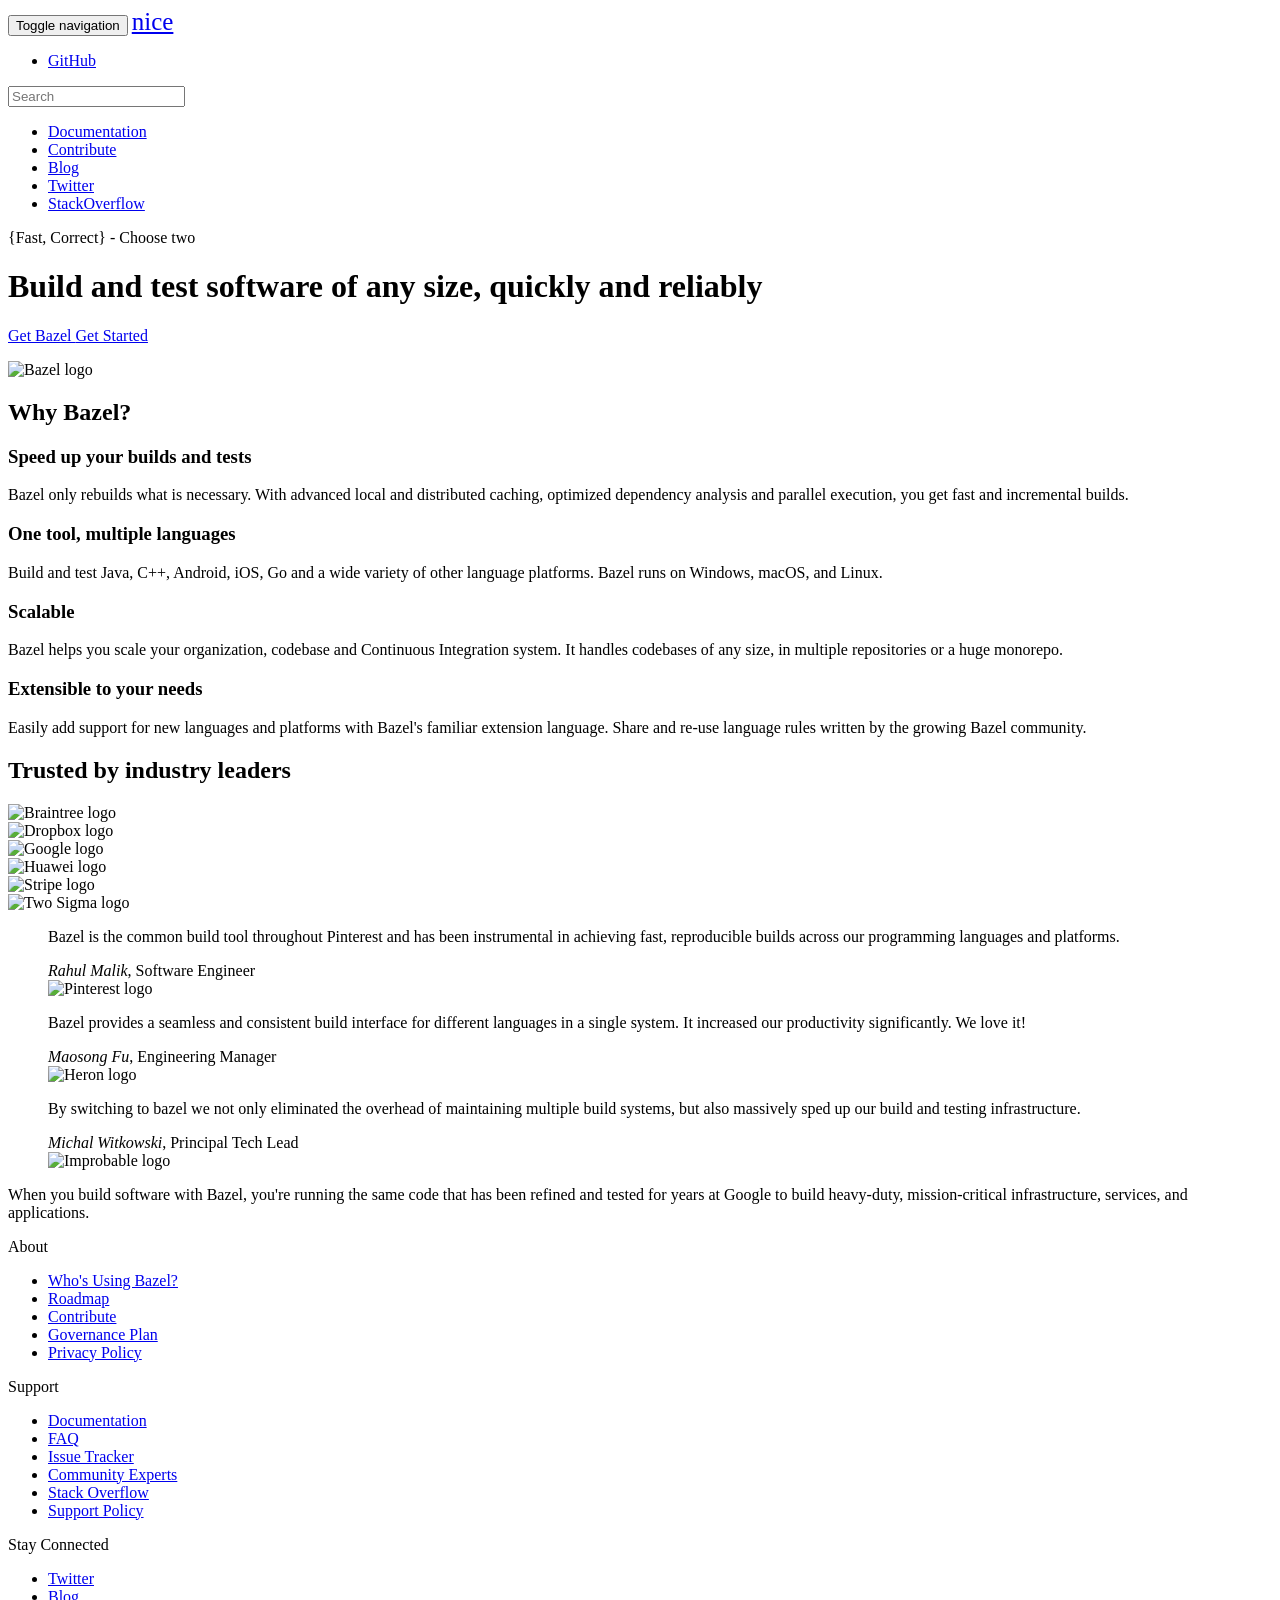
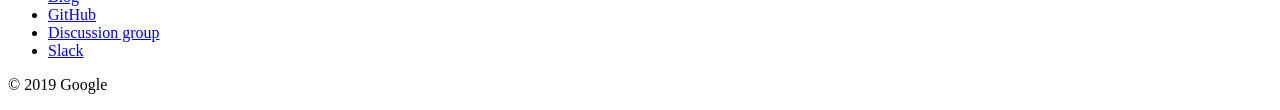
==== nice-bbs-client/src/main/resources/templates/index.html @ 60577fdd "增加登录功能" ====
<!-- 登录页面 -->
<!DOCTYPE html>
<html lang="en" xmlns:th="http://www.thymeleaf.org">
<head>
    <meta charset="UTF-8">
    <title>登录用户</title>
    <script>
        var current_url = window.location.href;

        // Do a shortcut so that be.bazel.build redirect to the build encyclopedia
        var be_url = new RegExp("^https?://be(\.bazel.build)?/?");
        if (be_url.test(current_url)) {
            window.location.replace(current_url.replace(be_url, "https://docs.bazel.build/be/overview.html"));
        }
        var be_url = new RegExp("^https?://be(\.bazel.build)?/([a-zA-Z0-9_-]+)([/#](.*))?");
        if (be_url.test(current_url)) {
            window.location.replace(current_url.replace(be_url, "https://docs.bazel.build/be/$2.html#$4"));
        }
        // And a short to code reviews
        var cr_url = new RegExp("^https?://cr(\.bazel.build)?/([0-9]+)")
        if (cr_url.test(current_url)) {
            window.location.replace(current_url.replace(cr_url, "https://bazel-review.googlesource.com/c/$2"));
        }
        // Code review dashboard
        var cr_url = new RegExp("^https?://cr(\.bazel.build)?/?")
        if (cr_url.test(current_url)) {
            window.location.replace(current_url.replace(cr_url, "https://bazel-review.googlesource.com/"));
        }
    </script>
    <link type="text/css" rel="stylesheet" th:href="@{/css/bootstrap.min.css}">
    <link type="text/css" rel="stylesheet" th:href="@{/css/font-awesome.min.css}">
    <link type="text/css" rel="stylesheet" th:href="@{/css/main.css}">
    <script type="text/javascript" rel="script" th:src="@{/js/jquery-3.4.1.min.js}"></script>
    <script type="text/javascript" rel="script" th:src="@{/js/bootstrap.js}"></script>
</head>
<body class="body-home">
<nav id="common-nav" class="navbar navbar-inverse navbar-fixed-top">
    <div class="container">
        <!-- Brand and toggle get grouped for better mobile display -->
        <div class="navbar-header">
            <button type="button" class="navbar-toggle collapsed" data-toggle="collapse"
                    data-target="#bs-example-navbar-collapse-1">
                <span class="sr-only">Toggle navigation</span>
                <span class="icon-bar"></span>
                <span class="icon-bar"></span>
                <span class="icon-bar"></span>
            </button>
            <a class="navbar-brand" style="padding-top: 15px;font-size: 25px" href="/">
<!--                <img class="navbar-logo" src="/images/bazel-navbar.svg">-->
                 nice
            </a>
        </div>

        <!-- Collect the nav links, forms, and other content for toggling -->
        <div class="collapse navbar-collapse" id="bs-example-navbar-collapse-1">
            <ul class="nav navbar-nav navbar-right">
                <li>
                    <a href="https://github.com/bazelbuild/bazel">
                        <span class="hidden-sm">GitHub</span>
                        <span class="nav-icon visible-sm"><i class="fa fa-github"></i></span>
                    </a>
                </li>
            </ul>
            <form class="navbar-form navbar-right" action="/search.html" id="cse-search-box">
                <div class="form-group">
                    <input type="hidden" name="cx" value="009927877080525621790:2pxlpaexqpc">
                    <input type="hidden" name="cof" value="FORID:10">
                    <input type="hidden" name="ie" value="UTF-8">
                    <input type="search" name="q" id="q" class="form-control input-sm" placeholder="Search">
                </div>
            </form>
            <ul class="nav navbar-nav navbar-right">
                <li>
                    <a href="https://docs.bazel.build">Documentation</a>
                </li>
                <li>
                    <a href="/contributing.html">Contribute</a>
                </li>
                <li>
                    <a href="https://blog.bazel.build">
                        <span class="hidden-sm">Blog</span>
                        <span class="nav-icon visible-sm"><i class="fa fa-rss"></i></span>
                    </a>
                </li>
                <li>
                    <a href="https://twitter.com/bazelbuild">
                        <span class="visible-xs">Twitter</span>
                        <span><i class="nav-icon fa fa-twitter hidden-xs"></i></span>
                    </a>
                </li>
                <li>
                    <a href="http://stackoverflow.com/questions/tagged/bazel">
                        <span class="visible-xs">StackOverflow</span>
                        <span><i class="nav-icon fa fa-stack-overflow hidden-xs"></i></span>
                    </a>
                </li>
            </ul>
        </div><!-- /.navbar-collapse -->
    </div><!-- /.container-fluid -->
</nav>


<div class="home">
    <div class="landing-section hero">
        <div class="container">
            <div class="row">
                <div class="col-sm-8">
                    <p class="hero-tagline">{Fast, Correct} - Choose two</p>
                    <h1 class="hero-title">Build and test software of any size, quickly and reliably</h1>
                    <p class="cta-buttons">
                        <a class="btn btn-lg"
                           id="btn-install"
                           href="https://docs.bazel.build/install.html">
                            Get Bazel
                        </a>
                        <a class="btn btn-success btn-lg cta-main"
                           href="https://docs.bazel.build/getting-started.html">
                            Get Started
                        </a>
                    </p>
                </div>
                <div class="col-sm-4 hidden-xs">
                    <img src="images/bazel-icon.svg"
                         title="Bazel"
                         alt="Bazel logo"
                         class="logo img-responsive"/>
                </div>
            </div>
        </div>
    </div>

    <div class="landing-section features">
        <div class="container">
            <div class="row">
                <div class="col-sm-12">
                    <h2>Why Bazel?</h2>
                </div>
            </div>
            <div class="row">
                <div class="col-sm-6 col-md-3">
                    <h3>Speed up your builds and tests</h3>
                    <p>
                        Bazel only rebuilds what is necessary.
                        With advanced local and distributed caching, optimized dependency analysis and parallel
                        execution, you get fast and incremental builds.
                    </p>
                </div>
                <div class="col-sm-6 col-md-3">
                    <h3>One tool, multiple languages</h3>
                    <p>Build and test Java, C++, Android, iOS, Go and a wide variety of other language platforms.
                        Bazel runs on Windows, macOS, and Linux.
                    </p>
                </div>
                <div class="clearfix visible-sm-block"></div>
                <div class="col-sm-6 col-md-3">
                    <h3>Scalable</h3>
                    <p>
                        Bazel helps you scale your organization, codebase and Continuous Integration system.
                        It handles codebases of any size, in multiple repositories or a huge monorepo.
                    </p>
                </div>
                <div class="col-sm-6 col-md-3">
                    <h3>Extensible to your needs</h3>
                    <p>
                        Easily add support for new languages and platforms with Bazel's familiar extension language.
                        Share and re-use language rules written by the growing Bazel community.
                    </p>
                </div>
            </div>
        </div>
    </div>

    <div class="landing-section users">
        <div class="container">
            <div class="row">
                <div class="col-sm-12">
                    <h2>Trusted by industry leaders</h2>
                </div>
            </div>

            <div class="row logos">
                <div class="col-sm-6 col-md-2 user-logo-container">
                    <img class="user-logo" src="images/user-logos/braintree.svg" alt="Braintree logo"
                         title="Braintree, a PayPal service"/>
                </div>
                <div class="col-sm-6 col-md-2 user-logo-container">
                    <img class="user-logo" src="images/user-logos/dropbox.svg" alt="Dropbox logo" title="Dropbox"/>
                </div>
                <div class="col-sm-6 col-md-2 user-logo-container">
                    <img class="user-logo" src="images/user-logos/google.svg" alt="Google logo" title="Google"/>
                </div>
                <div class="col-sm-6 col-md-2 user-logo-container">
                    <img class="user-logo square" src="images/user-logos/huawei.png" alt="Huawei logo" title="Huawei"/>
                </div>
                <div class="col-sm-6 col-md-2 user-logo-container">
                    <img class="user-logo" src="images/user-logos/stripe.svg" alt="Stripe logo" title="Stripe"/>
                </div>
                <div class="col-sm-6 col-md-2 user-logo-container">
                    <img class="user-logo" src="images/user-logos/twosigma.svg" alt="Two Sigma logo" title="Two Sigma"/>
                </div>
            </div>

            <div class="row">
                <div class="col-sm-12 col-md-4">
                    <blockquote>
                        <p>
                            Bazel is the common build tool throughout Pinterest and has been instrumental in achieving
                            fast, reproducible builds across our programming languages and platforms.
                        </p>
                        <footer><cite>Rahul Malik</cite>, Software Engineer</footer>
                        <div class="user-logo-container">
                            <img class="user-logo square" src="images/user-logos/pinterest.svg" alt="Pinterest logo"
                                 title="Pinterest"/>
                        </div>
                    </blockquote>
                </div>
                <div class="col-sm-12 col-md-4">
                    <blockquote>
                        <p>
                            Bazel provides a seamless and consistent build interface for different languages in a single
                            system. It increased our productivity significantly.
                            We love it!
                        </p>
                        <footer><cite>Maosong Fu</cite>, Engineering Manager</footer>
                        <div class="user-logo-container">
                            <img class="user-logo" src="images/user-logos/heron.svg" alt="Heron logo" title="Heron"/>
                        </div>
                    </blockquote>
                </div>
                <div class="col-sm-12 col-md-4">
                    <blockquote>
                        <p>By switching to bazel we not only eliminated the overhead of maintaining multiple build
                            systems, but also massively sped up our build and testing infrastructure.</p>
                        <footer><cite>Michal Witkowski</cite>, Principal Tech Lead</footer>
                        <div class="user-logo-container">
                            <img class="user-logo" src="images/user-logos/improbable.svg" alt="Improbable logo"
                                 title="Improbable.io"/>
                        </div>
                    </blockquote>
                </div>
            </div>
        </div>
    </div>

    <div class="beta">
        <div class="container">
            <div class="row">
                <div class="col-sm-12">
                    <p>
                        When you build software with Bazel, you're running the same code that has been refined and
                        tested for years at Google to build heavy-duty, mission-critical infrastructure, services, and
                        applications.
                    </p>
                </div>
            </div>
        </div>
    </div>
</div>

<script>
    var installBtn = document.getElementById("btn-install");
    if (navigator.appVersion.indexOf("Win") != -1) {
        installBtn.href = "https://docs.bazel.build/install-windows.html";
    } else if (navigator.appVersion.indexOf("Mac") != -1) {
        installBtn.href = "https://docs.bazel.build/install-os-x.html";
    } else if (navigator.appVersion.indexOf("Linux") != -1) {
        installBtn.href = "https://docs.bazel.build/install-ubuntu.html";
    }
</script>


<footer class="footer">
    <div class="container">
        <div class="row">
            <div class="col-sm-4 col-md-2">
                <p>About</p>
                <ul class="list-unstyled">
                    <li><a href="https://github.com/bazelbuild/bazel/wiki/Bazel-Users">Who's Using Bazel?</a></li>
                    <li><a href="/roadmap.html">Roadmap</a></li>
                    <li><a href="/contributing.html">Contribute</a></li>
                    <li><a href="/governance.html">Governance Plan</a></li>
                    <li><a href="https://policies.google.com/privacy">Privacy Policy</a></li>
                </ul>
            </div>
            <div class="col-sm-4 col-md-2">
                <p>Support</p>
                <ul class="list-unstyled">
                    <li><a href="https://docs.bazel.build">Documentation</a></li>
                    <li><a href="/faq.html">FAQ</a></li>
                    <li><a href="https://github.com/bazelbuild/bazel/issues">Issue Tracker</a></li>
                    <li><a href="/experts.html">Community Experts</a></li>
                    <li><a href="http://stackoverflow.com/questions/tagged/bazel">Stack Overflow</a></li>
                    <li><a href="/support.html">Support Policy</a></li>
                </ul>
            </div>
            <div class="col-sm-4 col-md-2">
                <p>Stay Connected</p>
                <ul class="list-unstyled">
                    <li><a href="https://twitter.com/bazelbuild">Twitter</a></li>
                    <li><a href="https://blog.bazel.build">Blog</a></li>
                    <li><a href="https://github.com/bazelbuild/bazel">GitHub</a></li>
                    <li><a href="https://groups.google.com/forum/#!forum/bazel-discuss">Discussion group</a></li>
                    <li><a href="https://slack.bazel.build">Slack</a></li>
                </ul>
            </div>
        </div>
        <div class="row">
            <div class="col-lg-12">
                <p class="text-muted">&copy; 2019 Google</p>
            </div>
        </div>
    </div>

</footer>
<script rel="script" type="text/javascript" th:src="@{/js/anchor.min.js}"></script>

<script>
    // Automatically add anchors and links to all header elements that don't already have them.
    anchors.add();
</script>

<script>
    var shiftWindow = function () {
        if (location.hash.length !== 0) {
            window.scrollBy(0, -50);
        }
    };
    window.addEventListener("hashchange", shiftWindow);

    var highlightCurrentSidebarNav = function () {
        var href = location.pathname;
        var item = $('#sidebar-nav [href$="' + href + '"]');
        if (item) {
            var li = item.parent();
            li.addClass("active");

            if (li.parent() && li.parent().is("ul")) {
                do {
                    var ul = li.parent();
                    if (ul.hasClass("collapse")) {
                        ul.collapse("show");
                    }
                    li = ul.parent();
                } while (li && li.is("li"));
            }
        }
    };

    $(document).ready(function () {
        // Scroll to anchor of location hash, adjusted for fixed navbar.
        window.setTimeout(function () {
            shiftWindow();
        }, 1);

        // Flip the caret when submenu toggles are clicked.
        $(".sidebar-submenu").on("show.bs.collapse", function () {
            var toggle = $('[href$="#' + $(this).attr('id') + '"]');
            if (toggle) {
                toggle.addClass("dropup");
            }
        });
        $(".sidebar-submenu").on("hide.bs.collapse", function () {
            var toggle = $('[href$="#' + $(this).attr('id') + '"]');
            if (toggle) {
                toggle.removeClass("dropup");
            }
        });

        // Highlight the current page on the sidebar nav.
        highlightCurrentSidebarNav();
    });
</script>

<!-- Google Analytics tracking code -->
<script>
    (function (i, s, o, g, r, a, m) {
        i['GoogleAnalyticsObject'] = r;
        i[r] = i[r] || function () {
            (i[r].q = i[r].q || []).push(arguments)
        }, i[r].l = 1 * new Date();
        a = s.createElement(o),
            m = s.getElementsByTagName(o)[0];
        a.async = 1;
        a.src = g;
        m.parentNode.insertBefore(a, m)
    })(window, document, 'script', '//www.google-analytics.com/analytics.js', 'ga');

    ga('create', 'UA-61082125-1', 'auto');
    ga('send', 'pageview');
</script>


</body>
</html>
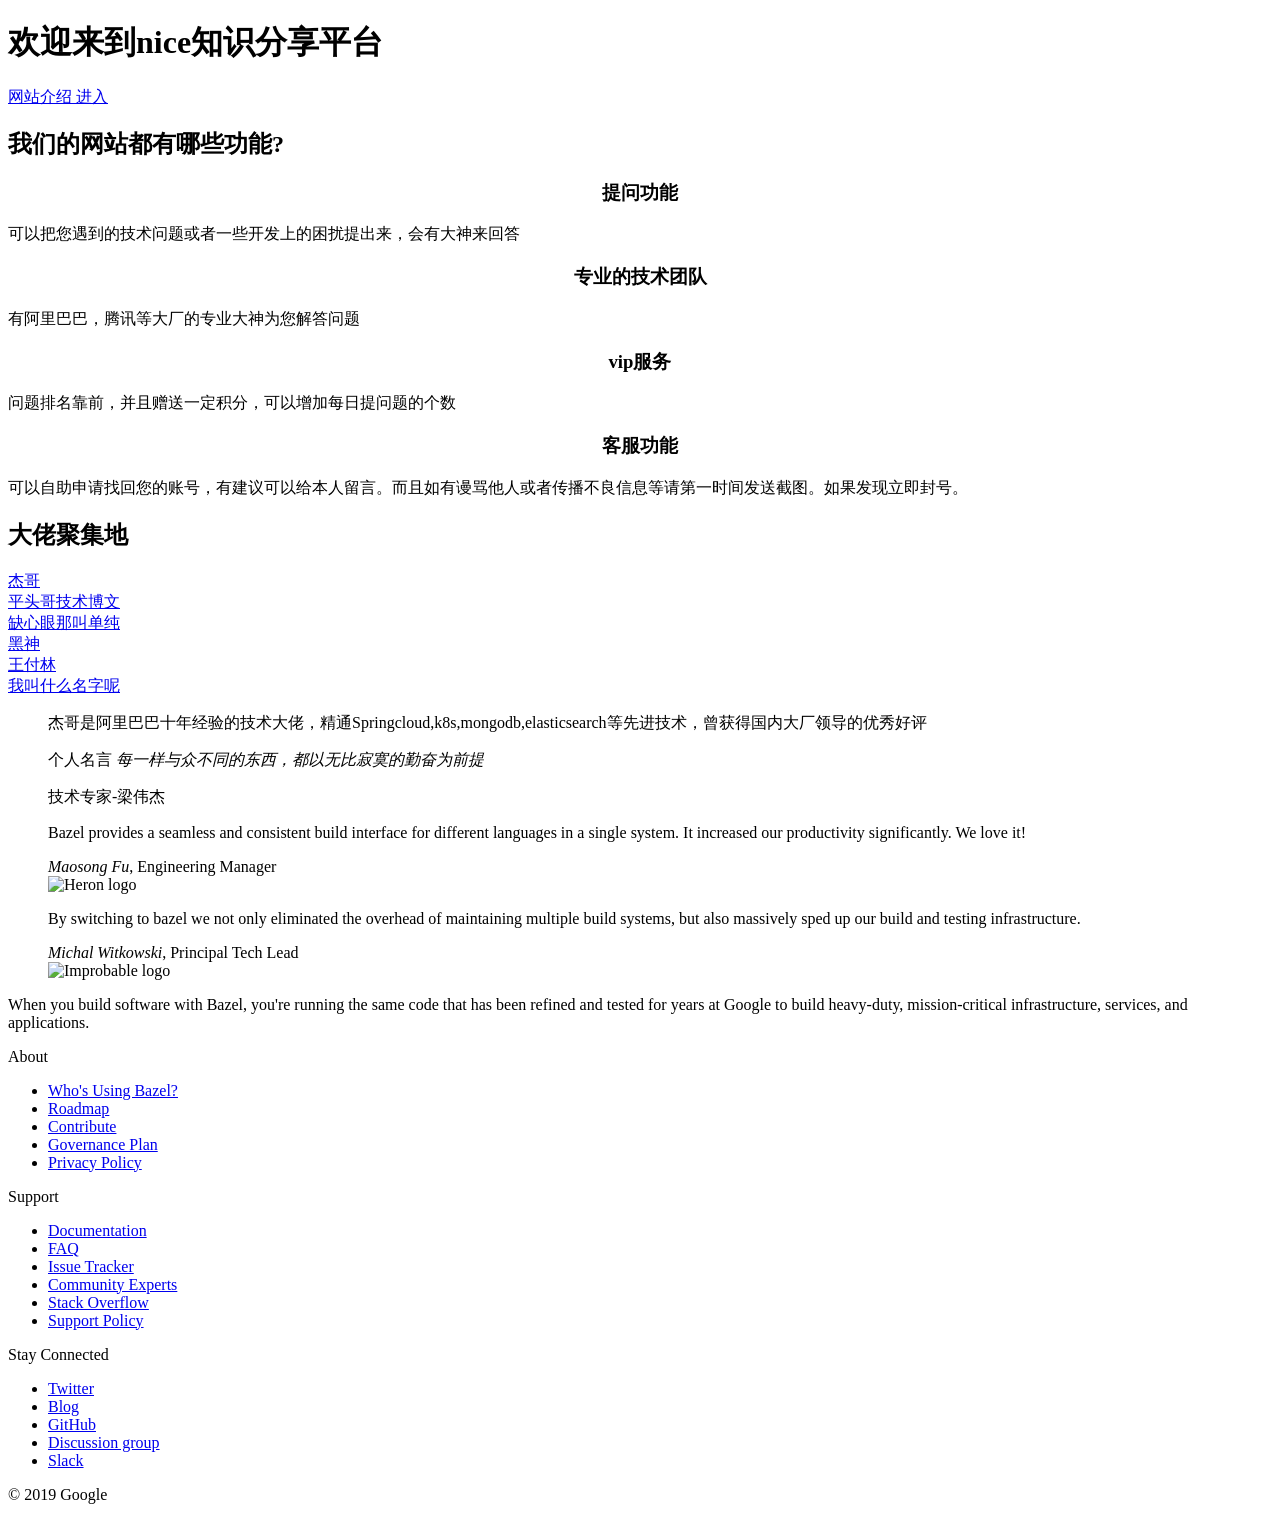
==== commit 28001dd7: "引入redis，增加添加问题类型功能" ====
--- a/nice-bbs-client/src/main/resources/templates/index.html
+++ b/nice-bbs-client/src/main/resources/templates/index.html
@@ -34,70 +34,71 @@
     <script type="text/javascript" rel="script" th:src="@{/js/bootstrap.js}"></script>
 </head>
 <body class="body-home">
-<nav id="common-nav" class="navbar navbar-inverse navbar-fixed-top">
-    <div class="container">
-        <!-- Brand and toggle get grouped for better mobile display -->
-        <div class="navbar-header">
-            <button type="button" class="navbar-toggle collapsed" data-toggle="collapse"
-                    data-target="#bs-example-navbar-collapse-1">
-                <span class="sr-only">Toggle navigation</span>
-                <span class="icon-bar"></span>
-                <span class="icon-bar"></span>
-                <span class="icon-bar"></span>
-            </button>
-            <a class="navbar-brand" style="padding-top: 15px;font-size: 25px" href="/">
-<!--                <img class="navbar-logo" src="/images/bazel-navbar.svg">-->
-                 nice
-            </a>
-        </div>
-
-        <!-- Collect the nav links, forms, and other content for toggling -->
-        <div class="collapse navbar-collapse" id="bs-example-navbar-collapse-1">
-            <ul class="nav navbar-nav navbar-right">
-                <li>
-                    <a href="https://github.com/bazelbuild/bazel">
-                        <span class="hidden-sm">GitHub</span>
-                        <span class="nav-icon visible-sm"><i class="fa fa-github"></i></span>
-                    </a>
-                </li>
-            </ul>
-            <form class="navbar-form navbar-right" action="/search.html" id="cse-search-box">
-                <div class="form-group">
-                    <input type="hidden" name="cx" value="009927877080525621790:2pxlpaexqpc">
-                    <input type="hidden" name="cof" value="FORID:10">
-                    <input type="hidden" name="ie" value="UTF-8">
-                    <input type="search" name="q" id="q" class="form-control input-sm" placeholder="Search">
-                </div>
-            </form>
-            <ul class="nav navbar-nav navbar-right">
-                <li>
-                    <a href="https://docs.bazel.build">Documentation</a>
-                </li>
-                <li>
-                    <a href="/contributing.html">Contribute</a>
-                </li>
-                <li>
-                    <a href="https://blog.bazel.build">
-                        <span class="hidden-sm">Blog</span>
-                        <span class="nav-icon visible-sm"><i class="fa fa-rss"></i></span>
-                    </a>
-                </li>
-                <li>
-                    <a href="https://twitter.com/bazelbuild">
-                        <span class="visible-xs">Twitter</span>
-                        <span><i class="nav-icon fa fa-twitter hidden-xs"></i></span>
-                    </a>
-                </li>
-                <li>
-                    <a href="http://stackoverflow.com/questions/tagged/bazel">
-                        <span class="visible-xs">StackOverflow</span>
-                        <span><i class="nav-icon fa fa-stack-overflow hidden-xs"></i></span>
-                    </a>
-                </li>
-            </ul>
-        </div><!-- /.navbar-collapse -->
-    </div><!-- /.container-fluid -->
-</nav>
+    <div th:include="nav_menu_head" ></div>
+<!--<nav id="common-nav" class="navbar navbar-inverse navbar-fixed-top">-->
+<!--    <div class="container">-->
+<!--        &lt;!&ndash; Brand and toggle get grouped for better mobile display &ndash;&gt;-->
+<!--        <div class="navbar-header">-->
+<!--            <button type="button" class="navbar-toggle collapsed" data-toggle="collapse"-->
+<!--                    data-target="#bs-example-navbar-collapse-1">-->
+<!--                <span class="sr-only">Toggle navigation</span>-->
+<!--                <span class="icon-bar"></span>-->
+<!--                <span class="icon-bar"></span>-->
+<!--                <span class="icon-bar"></span>-->
+<!--            </button>-->
+<!--            <a class="navbar-brand" style="padding-top: 15px;font-size: 25px" href="/">-->
+<!--                &lt;!&ndash;                <img class="navbar-logo" src="/images/bazel-navbar.svg">&ndash;&gt;-->
+<!--                nice-->
+<!--            </a>-->
+<!--        </div>-->
+
+<!--        &lt;!&ndash; Collect the nav links, forms, and other content for toggling &ndash;&gt;-->
+<!--        <div class="collapse navbar-collapse" id="bs-example-navbar-collapse-1">-->
+<!--            <ul class="nav navbar-nav navbar-right">-->
+<!--                <li>-->
+<!--                    <a href="https://github.com/bazelbuild/bazel">-->
+<!--                        <span class="hidden-sm">GitHub</span>-->
+<!--                        <span class="nav-icon visible-sm"><i class="fa fa-github"></i></span>-->
+<!--                    </a>-->
+<!--                </li>-->
+<!--            </ul>-->
+<!--            <form class="navbar-form navbar-right" action="/search.html" id="cse-search-box">-->
+<!--                <div class="form-group">-->
+<!--                    &lt;!&ndash;                    <input type="hidden" name="cx" value="009927877080525621790:2pxlpaexqpc">&ndash;&gt;-->
+<!--                    &lt;!&ndash;                    <input type="hidden" name="cof" value="FORID:10">&ndash;&gt;-->
+<!--                    &lt;!&ndash;                    <input type="hidden" name="ie" value="UTF-8">&ndash;&gt;-->
+<!--                    <input type="search" name="q" id="q" class="form-control input-sm" placeholder="搜索">-->
+<!--                </div>-->
+<!--            </form>-->
+<!--            <ul class="nav navbar-nav navbar-right">-->
+<!--                <li>-->
+<!--                    <a href="https://docs.bazel.build">新增问题</a>-->
+<!--                </li>-->
+<!--                <li>-->
+<!--                    <a href="/contributing.html">个人资料</a>-->
+<!--                </li>-->
+<!--                <li>-->
+<!--                    <a href="https://blog.bazel.build">-->
+<!--                        <span class="hidden-sm">问题列表</span>-->
+<!--                        &lt;!&ndash;                        <span class="nav-icon visible-sm"><i class="fa fa-rss"></i></span>&ndash;&gt;-->
+<!--                    </a>-->
+<!--                </li>-->
+<!--                <li>-->
+<!--                    <a href="https://twitter.com/bazelbuild">-->
+<!--                        <span class="visible-xs">Twitter</span>-->
+<!--                        &lt;!&ndash;                        <span><i class="nav-icon fa fa-twitter hidden-xs"></i></span>&ndash;&gt;-->
+<!--                    </a>-->
+<!--                </li>-->
+<!--                <li>-->
+<!--                    <a href="http://stackoverflow.com/questions/tagged/bazel">-->
+<!--                        <span class="visible-xs">StackOverflow</span>-->
+<!--                        &lt;!&ndash;                        <span><i class="nav-icon fa fa-stack-overflow hidden-xs"></i></span>&ndash;&gt;-->
+<!--                    </a>-->
+<!--                </li>-->
+<!--            </ul>-->
+<!--        </div>&lt;!&ndash; /.navbar-collapse &ndash;&gt;-->
+<!--    </div>&lt;!&ndash; /.container-fluid &ndash;&gt;-->
+<!--</nav>-->
 
 
 <div class="home">
@@ -105,26 +106,26 @@
         <div class="container">
             <div class="row">
                 <div class="col-sm-8">
-                    <p class="hero-tagline">{Fast, Correct} - Choose two</p>
-                    <h1 class="hero-title">Build and test software of any size, quickly and reliably</h1>
+                    <p class="hero-tagline"></p>
+                    <h1 class="hero-title">欢迎来到nice知识分享平台</h1>
                     <p class="cta-buttons">
                         <a class="btn btn-lg"
                            id="btn-install"
                            href="https://docs.bazel.build/install.html">
-                            Get Bazel
+                            网站介绍
                         </a>
                         <a class="btn btn-success btn-lg cta-main"
                            href="https://docs.bazel.build/getting-started.html">
-                            Get Started
+                            进入
                         </a>
                     </p>
                 </div>
-                <div class="col-sm-4 hidden-xs">
-                    <img src="images/bazel-icon.svg"
-                         title="Bazel"
-                         alt="Bazel logo"
-                         class="logo img-responsive"/>
-                </div>
+<!--                <div class="col-sm-4 hidden-xs">-->
+<!--                    <img src="images/bazel-icon.svg"-->
+<!--                         title="Bazel"-->
+<!--                         alt="Bazel logo"-->
+<!--                         class="logo img-responsive"/>-->
+<!--                </div>-->
             </div>
         </div>
     </div>
@@ -133,37 +134,32 @@
         <div class="container">
             <div class="row">
                 <div class="col-sm-12">
-                    <h2>Why Bazel?</h2>
+                    <h2>我们的网站都有哪些功能?</h2>
                 </div>
             </div>
             <div class="row">
                 <div class="col-sm-6 col-md-3">
-                    <h3>Speed up your builds and tests</h3>
+                    <h3 style="text-align: center">提问功能</h3>
                     <p>
-                        Bazel only rebuilds what is necessary.
-                        With advanced local and distributed caching, optimized dependency analysis and parallel
-                        execution, you get fast and incremental builds.
+                        可以把您遇到的技术问题或者一些开发上的困扰提出来，会有大神来回答
                     </p>
                 </div>
                 <div class="col-sm-6 col-md-3">
-                    <h3>One tool, multiple languages</h3>
-                    <p>Build and test Java, C++, Android, iOS, Go and a wide variety of other language platforms.
-                        Bazel runs on Windows, macOS, and Linux.
+                    <h3 style="text-align: center">专业的技术团队</h3>
+                    <p>有阿里巴巴，腾讯等大厂的专业大神为您解答问题
                     </p>
                 </div>
                 <div class="clearfix visible-sm-block"></div>
                 <div class="col-sm-6 col-md-3">
-                    <h3>Scalable</h3>
+                    <h3 style="text-align: center">vip服务</h3>
                     <p>
-                        Bazel helps you scale your organization, codebase and Continuous Integration system.
-                        It handles codebases of any size, in multiple repositories or a huge monorepo.
+                        问题排名靠前，并且赠送一定积分，可以增加每日提问题的个数
                     </p>
                 </div>
                 <div class="col-sm-6 col-md-3">
-                    <h3>Extensible to your needs</h3>
+                    <h3 style="text-align: center">客服功能</h3>
                     <p>
-                        Easily add support for new languages and platforms with Bazel's familiar extension language.
-                        Share and re-use language rules written by the growing Bazel community.
+                        可以自助申请找回您的账号，有建议可以给本人留言。而且如有谩骂他人或者传播不良信息等请第一时间发送截图。如果发现立即封号。
                     </p>
                 </div>
             </div>
@@ -174,29 +170,30 @@
         <div class="container">
             <div class="row">
                 <div class="col-sm-12">
-                    <h2>Trusted by industry leaders</h2>
+                    <h2>大佬聚集地</h2>
                 </div>
             </div>
 
             <div class="row logos">
                 <div class="col-sm-6 col-md-2 user-logo-container">
-                    <img class="user-logo" src="images/user-logos/braintree.svg" alt="Braintree logo"
-                         title="Braintree, a PayPal service"/>
-                </div>
-                <div class="col-sm-6 col-md-2 user-logo-container">
-                    <img class="user-logo" src="images/user-logos/dropbox.svg" alt="Dropbox logo" title="Dropbox"/>
-                </div>
-                <div class="col-sm-6 col-md-2 user-logo-container">
-                    <img class="user-logo" src="images/user-logos/google.svg" alt="Google logo" title="Google"/>
-                </div>
-                <div class="col-sm-6 col-md-2 user-logo-container">
-                    <img class="user-logo square" src="images/user-logos/huawei.png" alt="Huawei logo" title="Huawei"/>
-                </div>
-                <div class="col-sm-6 col-md-2 user-logo-container">
-                    <img class="user-logo" src="images/user-logos/stripe.svg" alt="Stripe logo" title="Stripe"/>
-                </div>
-                <div class="col-sm-6 col-md-2 user-logo-container">
-                    <img class="user-logo" src="images/user-logos/twosigma.svg" alt="Two Sigma logo" title="Two Sigma"/>
+<!--                    <img class="user-logo" src="images/user-logos/braintree.svg" alt="Braintree logo"-->
+<!--                         title="Braintree, a PayPal service"/>-->
+                        <a href="#">杰哥</a>
+                </div>
+                <div class="col-sm-6 col-md-2 user-logo-container">
+                    <a href="#">平头哥技术博文</a>
+                </div>
+                <div class="col-sm-6 col-md-2 user-logo-container">
+                    <a href="#">缺心眼那叫单纯</a>
+                </div>
+                <div class="col-sm-6 col-md-2 user-logo-container">
+                    <a href="#">黑神</a>
+                </div>
+                <div class="col-sm-6 col-md-2 user-logo-container">
+                    <a href="#">王付林</a>
+                </div>
+                <div class="col-sm-6 col-md-2 user-logo-container">
+                    <a href="#">我叫什么名字呢</a>
                 </div>
             </div>
 
@@ -204,13 +201,13 @@
                 <div class="col-sm-12 col-md-4">
                     <blockquote>
                         <p>
-                            Bazel is the common build tool throughout Pinterest and has been instrumental in achieving
-                            fast, reproducible builds across our programming languages and platforms.
+                            杰哥是阿里巴巴十年经验的技术大佬，精通Springcloud,k8s,mongodb,elasticsearch等先进技术，曾获得国内大厂领导的优秀好评
                         </p>
-                        <footer><cite>Rahul Malik</cite>, Software Engineer</footer>
+                        <footer>个人名言 <cite>每一样与众不同的东西，都以无比寂寞的勤奋为前提</cite></footer>
                         <div class="user-logo-container">
-                            <img class="user-logo square" src="images/user-logos/pinterest.svg" alt="Pinterest logo"
-                                 title="Pinterest"/>
+<!--                            <img class="user-logo square" src="images/user-logos/pinterest.svg" alt="Pinterest logo"-->
+<!--                                 title="Pinterest"/>-->
+                                <p>技术专家-梁伟杰</p>
                         </div>
                     </blockquote>
                 </div>
